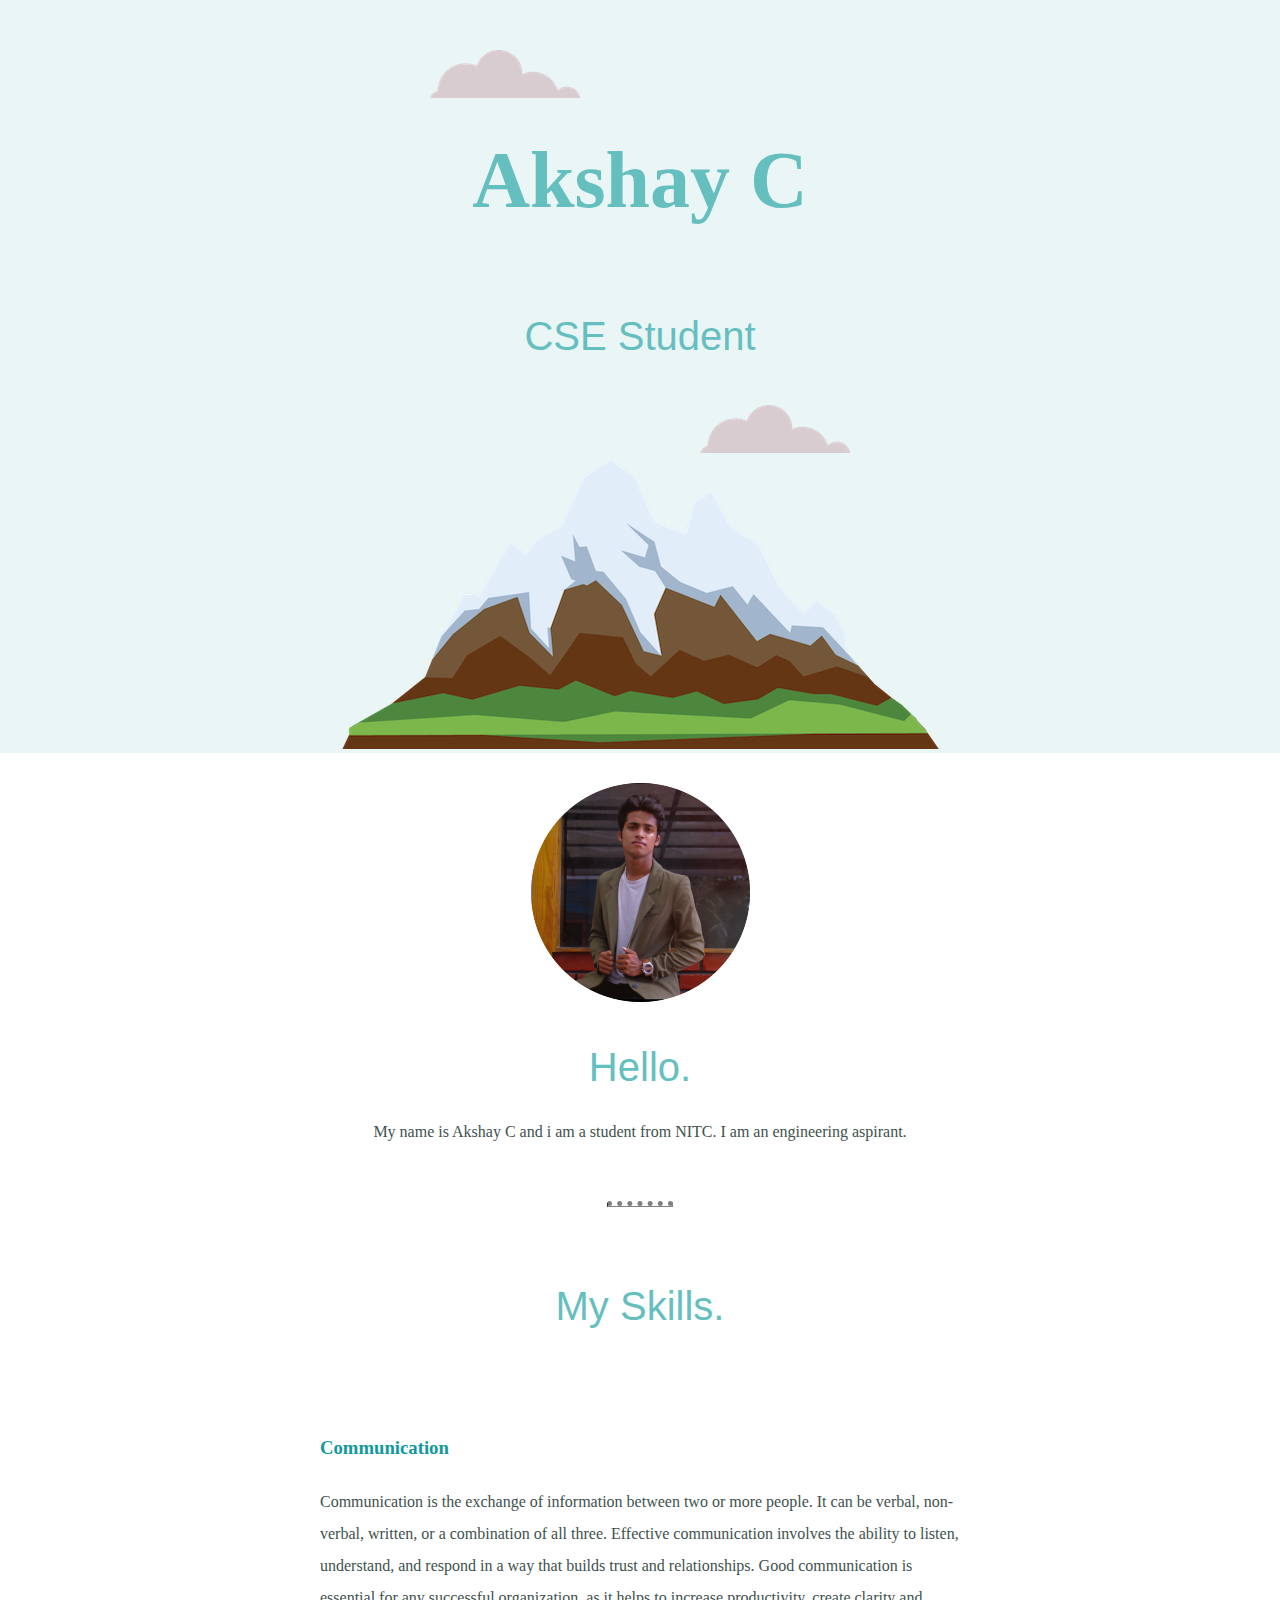
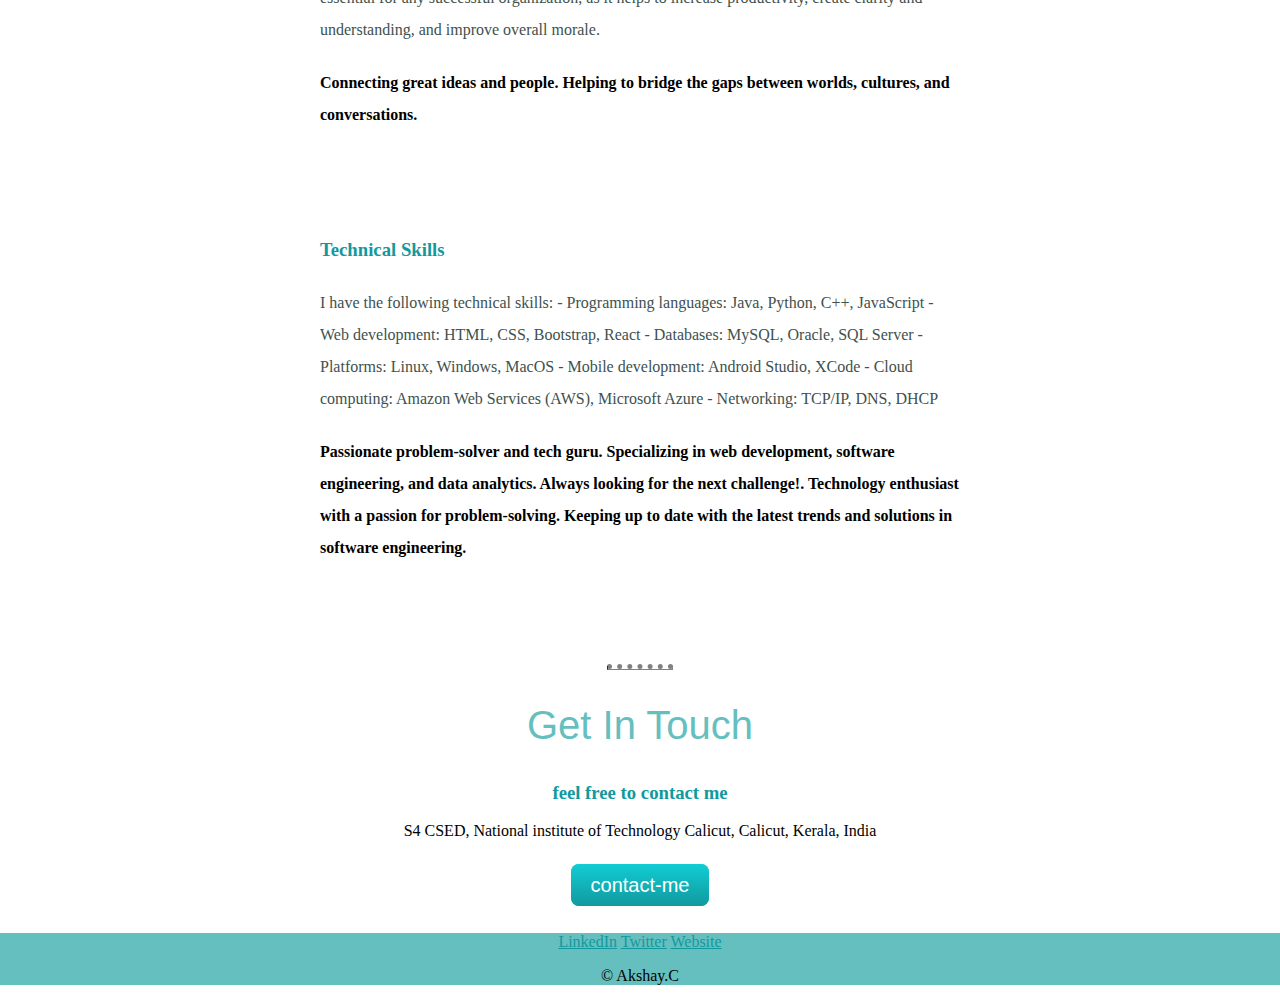
==== index.html @ 0a5bfb39 "add initial site website files" ====
<!DOCTYPE html>
<html lang="en">
    <head>
        <meta charset="utf-8">
        <link rel="stylesheet" href="styles.css">
        <link rel="icon" href="favicon.ico">
        <title>Akshay</title>
        <link rel="preconnect" href="https://fonts.googleapis.com">
<link rel="preconnect" href="https://fonts.gstatic.com" crossorigin>
<link href="https://fonts.googleapis.com/css2?family=Merienda&display=swap" rel="stylesheet">
    </head>
    <body>
        <div class="top-container">
            <img class="top-cloud" src="cloud.png">
            <h1>Akshay C</h1>
            <h2>CSE Student</h2>
            <img class="bottom-cloud" src="cloud.png">
            <img src="mountain.png">
        </div>
        <div class="middle-container">
            <div class="profile">
                <img class="akshay" src="Akshay.png">
                <br><br><br>
                <h2>Hello.</h2>
                <p class="p">My name is Akshay C and i am a student from NITC. I am an engineering aspirant.</p>
            </div><br><br>
            <hr class="hori" width="5%" ><br><br>
            <div class="skills">
                <h2 >My Skills.</h2>
                <div class="communication">
                    <img class="Communication-img" src="https://cdn-icons-png.flaticon.com/512/3002/3002662.png" alt="">
                    <h3>Communication</h3>
                    <p class="p">Communication is the exchange of information between two or more people. It can be verbal, non-verbal, written, or a combination of all three. Effective communication involves the ability to listen, understand, and respond in a way that builds trust and relationships. Good communication is essential for any successful organization, as it helps to increase productivity, create clarity and understanding, and improve overall morale.</p>
                    <h4 class="comm">Connecting great ideas and people. Helping to bridge the gaps between worlds, cultures, and conversations.</h4>
                </div>
                <div class="Technical-Skills">
                    <img class="Technical-Skills-img" src="https://cdn-icons-png.flaticon.com/512/4233/4233818.png" alt="">
                    <h3>Technical Skills</h3>
                    <p class="p" >I have the following technical skills:

                        - Programming languages: Java, Python, C++, JavaScript
                        
                        - Web development: HTML, CSS, Bootstrap, React
                        
                        - Databases: MySQL, Oracle, SQL Server
                        
                        - Platforms: Linux, Windows, MacOS
                        
                        - Mobile development: Android Studio, XCode
                        
                        - Cloud computing: Amazon Web Services (AWS), Microsoft Azure
                        
                        - Networking: TCP/IP, DNS, DHCP</p>
                    <h4 class="tech" >Passionate problem-solver and tech guru. Specializing in web development, software engineering, and data analytics. Always looking for the next challenge!. Technology enthusiast with a passion for problem-solving. Keeping up to date with the latest trends and solutions in software engineering.</h4>
                </div>
            </div>
            <hr class="hori" width="5%">
            <div class="contact-me">
                <h2>Get In Touch</h2>
                <h3>feel free to contact me</h3>
                <p>S4 CSED, National institute of Technology Calicut, Calicut, Kerala, India</p><br>
                <a class="btn" href="mailto:akshayc2002@email.com">contact-me</a>
            </div>
        </div><br><br>
        <div class="bottom-container">
            <a class="footer-link" href="https://www.linkedin.com/">LinkedIn</a>
            <a class="footer-link" href="https://twitter.com/">Twitter</a>
            <a class="footer-link" href="https://www.appbrewery.co/">Website</a>
            <p>© Akshay.C </p>
        </div>  
    </body>
</html>
---- styles.css ----
body{
    margin: 0;
    text-align: center;
    font-family: "Merriweather", serif;
}

h1{
    margin-top: 0;
    font-family: 'sacromento', cursive;
    font-size: 5rem;
    color:#66BFBF; 
    line-height: 2;
}

h2{
    font-family: 'Nanum Gothic', sans-serif;
    font-size: 2.5rem;
    color:#66BFBF;
    font-weight: normal;
}

h3{
    color: #11999E;
}

.footer-link{
    color: #11999E;
}

.top-container{
    background-color: #EAf6f6;
    position: relative;
    padding-top: 100px;
}

.p{
    color: #40514e;
}

.hori{
    border-top: 5px dotted;
    border-color: grey;
}

.bottom-cloud{
    position: absolute;
    left: 700px;
    bottom: 300px;
}

.top-cloud{
    position: absolute;
    right: 700px;
    top: 50px;
}

.akshay{
    position: relative;
    top: 30px;
}

.communication{
    width: 50%;
    margin: 100px auto 100px;
    text-align: left;
    line-height: 2;
}

.Technical-Skills{
    width: 50%;
    margin: 100px auto 100px;
    text-align: left;
    line-height: 2;
}

.Technical-Skills-img{
    width: 25%;
    float: right;
    margin-left: 30px;
}

.Communication-img{
    width: 25%;
    float: left;
    margin-right: 30px;
}

.btn {
    background: #11cdd4;
    background-image: -webkit-linear-gradient(top, #11cdd4, #11999e);
    background-image: -moz-linear-gradient(top, #11cdd4, #11999e);
    background-image: -ms-linear-gradient(top, #11cdd4, #11999e);
    background-image: -o-linear-gradient(top, #11cdd4, #11999e);
    background-image: linear-gradient(to bottom, #11cdd4, #11999e);
    -webkit-border-radius: 8;
    -moz-border-radius: 8;
    border-radius: 8px;
    font-family: Arial;
    color: #ffffff;
    font-size: 20px;
    padding: 10px 20px 10px 20px;
    text-decoration: none;
  }
  
  .btn:hover {
    background: #30e3cb;
    background-image: -webkit-linear-gradient(top, #30e3cb, #2bc4ad);
    background-image: -moz-linear-gradient(top, #30e3cb, #2bc4ad);
    background-image: -ms-linear-gradient(top, #30e3cb, #2bc4ad);
    background-image: -o-linear-gradient(top, #30e3cb, #2bc4ad);
    background-image: linear-gradient(to bottom, #30e3cb, #2bc4ad);
    text-decoration: none;
  }

  .bottom-container{
    background-color: #66BFBF;
  }
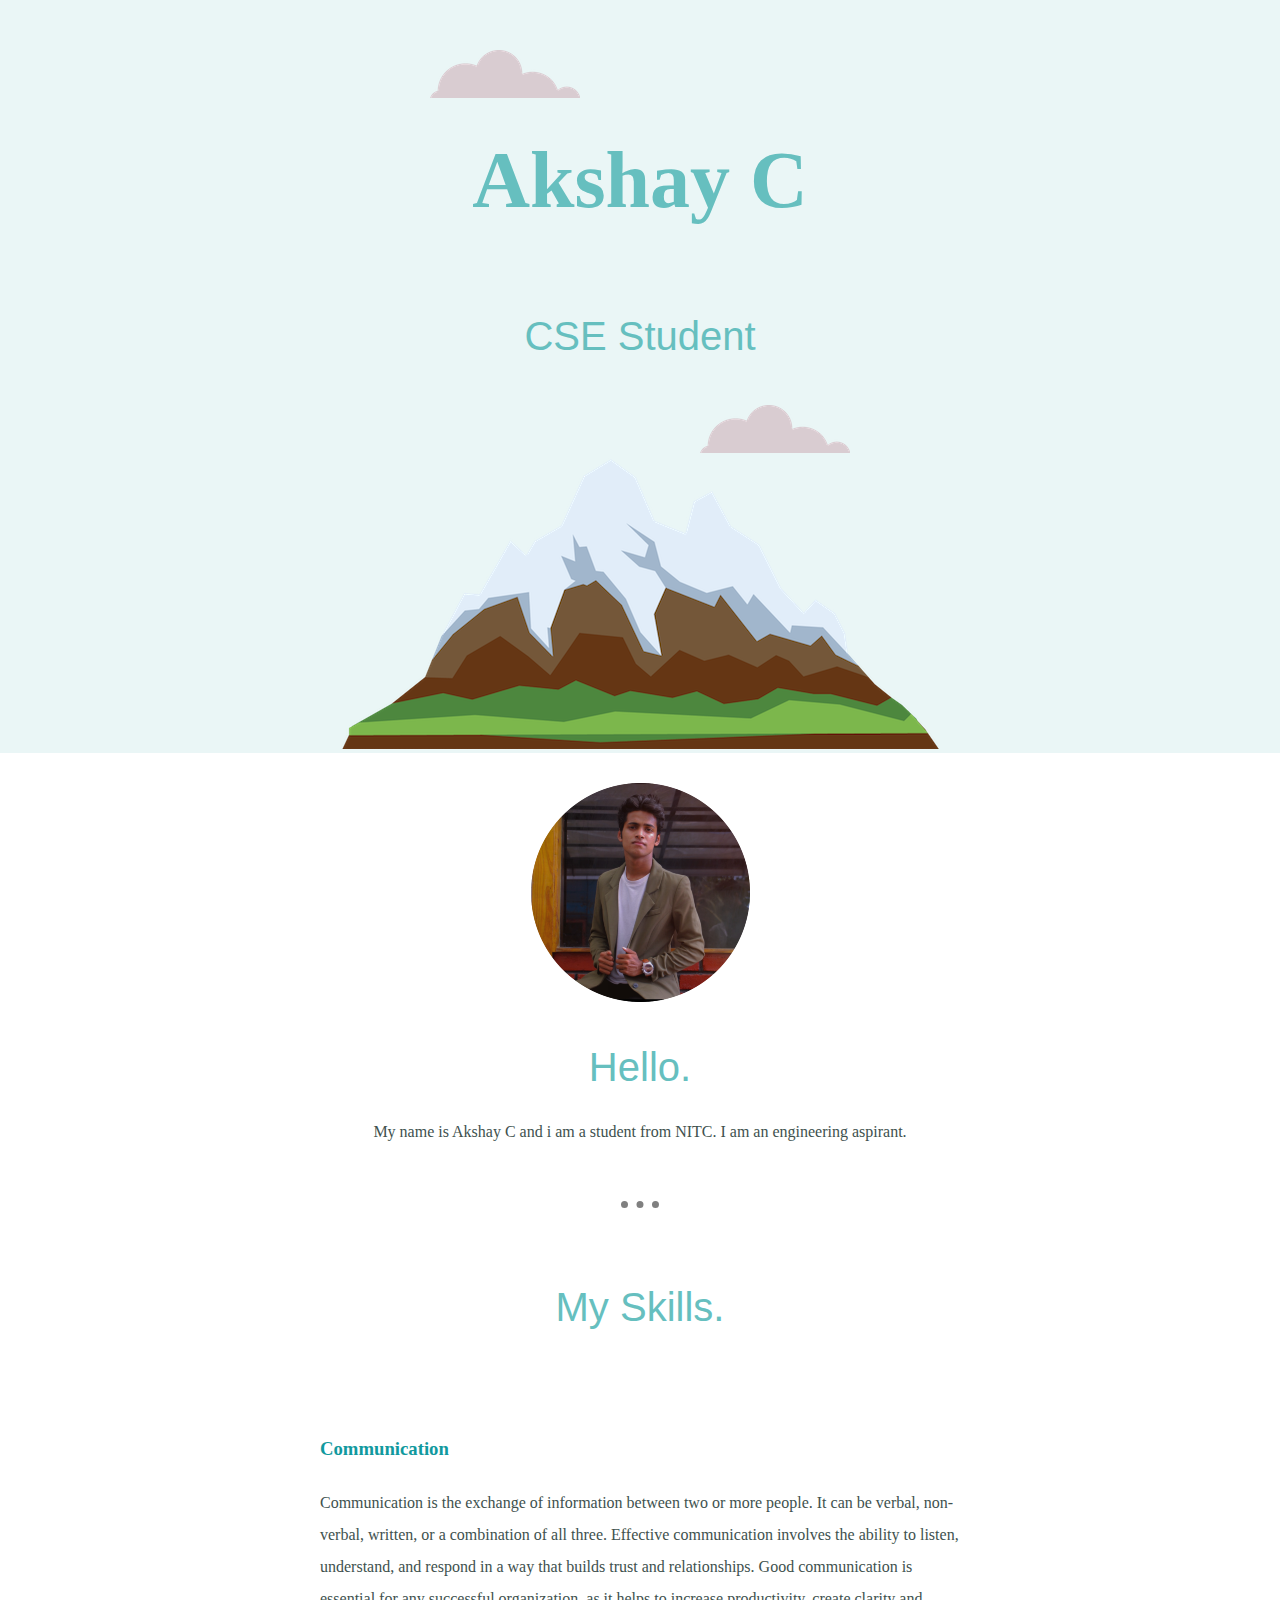
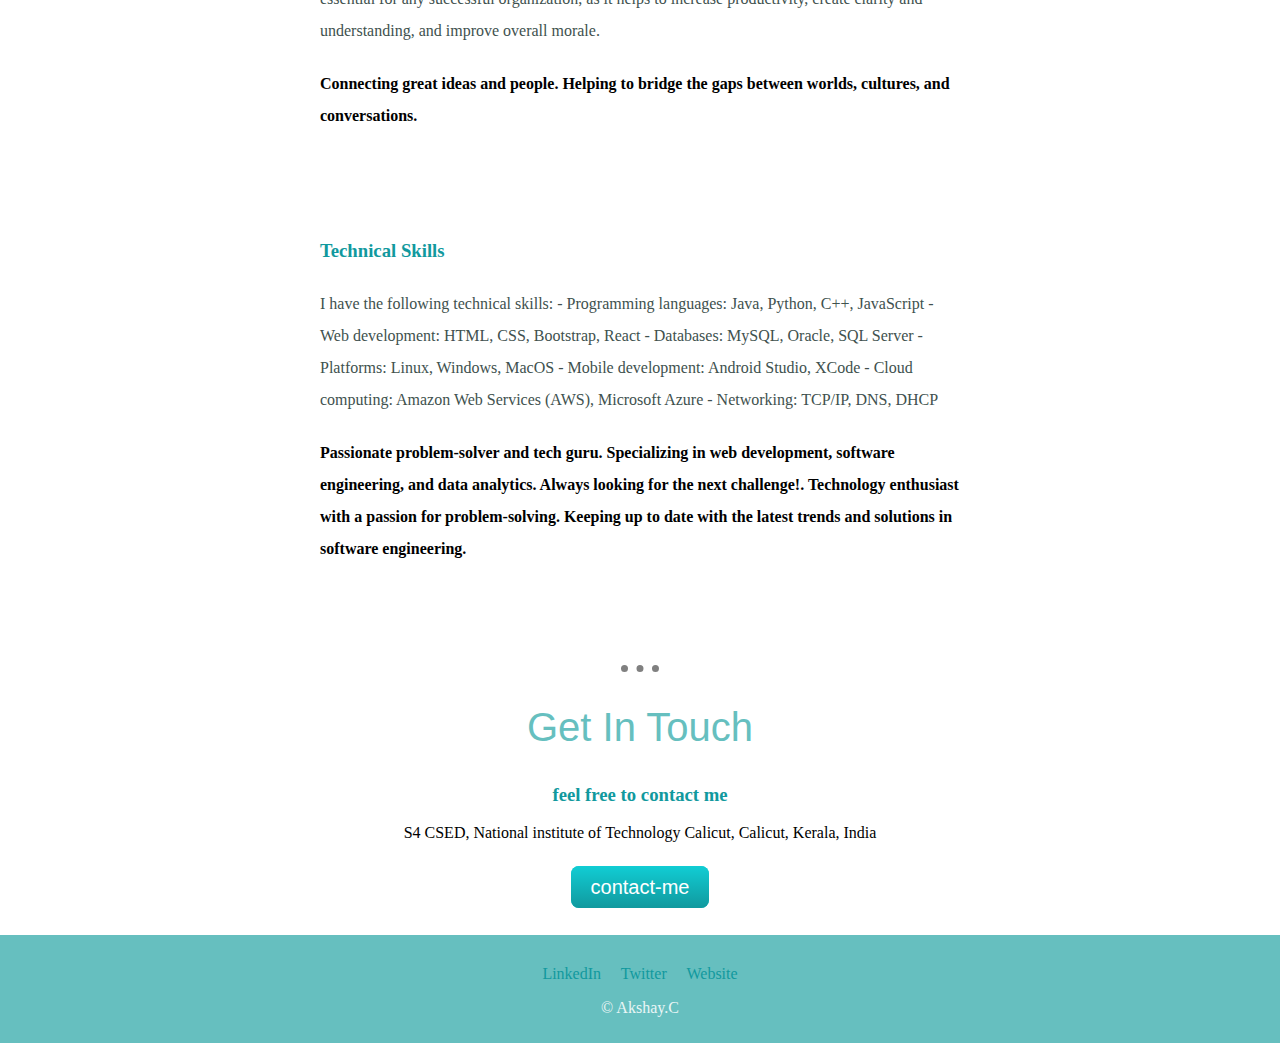
==== commit 48075701: "Add files via upload" ====
--- a/index.html
+++ b/index.html
@@ -24,7 +24,7 @@
                 <h2>Hello.</h2>
                 <p class="p">My name is Akshay C and i am a student from NITC. I am an engineering aspirant.</p>
             </div><br><br>
-            <hr class="hori" width="5%" ><br><br>
+            <hr class="hori" width="3%" ><br><br>
             <div class="skills">
                 <h2 >My Skills.</h2>
                 <div class="communication">
@@ -54,7 +54,7 @@
                     <h4 class="tech" >Passionate problem-solver and tech guru. Specializing in web development, software engineering, and data analytics. Always looking for the next challenge!. Technology enthusiast with a passion for problem-solving. Keeping up to date with the latest trends and solutions in software engineering.</h4>
                 </div>
             </div>
-            <hr class="hori" width="5%">
+            <hr class="hori" width="3%">
             <div class="contact-me">
                 <h2>Get In Touch</h2>
                 <h3>feel free to contact me</h3>
@@ -63,10 +63,10 @@
             </div>
         </div><br><br>
         <div class="bottom-container">
-            <a class="footer-link" href="https://www.linkedin.com/">LinkedIn</a>
-            <a class="footer-link" href="https://twitter.com/">Twitter</a>
+            <a class="footer-link" href="https://www.linkedin.com/">LinkedIn&emsp;</a>
+            <a class="footer-link" href="https://twitter.com/">Twitter&emsp;</a>
             <a class="footer-link" href="https://www.appbrewery.co/">Website</a>
-            <p>© Akshay.C </p>
+            <p class="foot">© Akshay.C </p>
         </div>  
     </body>
 </html>--- a/styles.css
+++ b/styles.css
@@ -25,6 +25,7 @@
 
 .footer-link{
     color: #11999E;
+    text-decoration: none;
 }
 
 .top-container{
@@ -38,7 +39,8 @@
 }
 
 .hori{
-    border-top: 5px dotted;
+    border-style: dotted none none;
+    border-width: 7px;
     border-color: grey;
 }
 
@@ -114,4 +116,10 @@
 
   .bottom-container{
     background-color: #66BFBF;
+    padding-bottom: 10px;
+    padding-top: 30px;
+  }
+
+  .foot{
+    color: #EAF6F6;
   }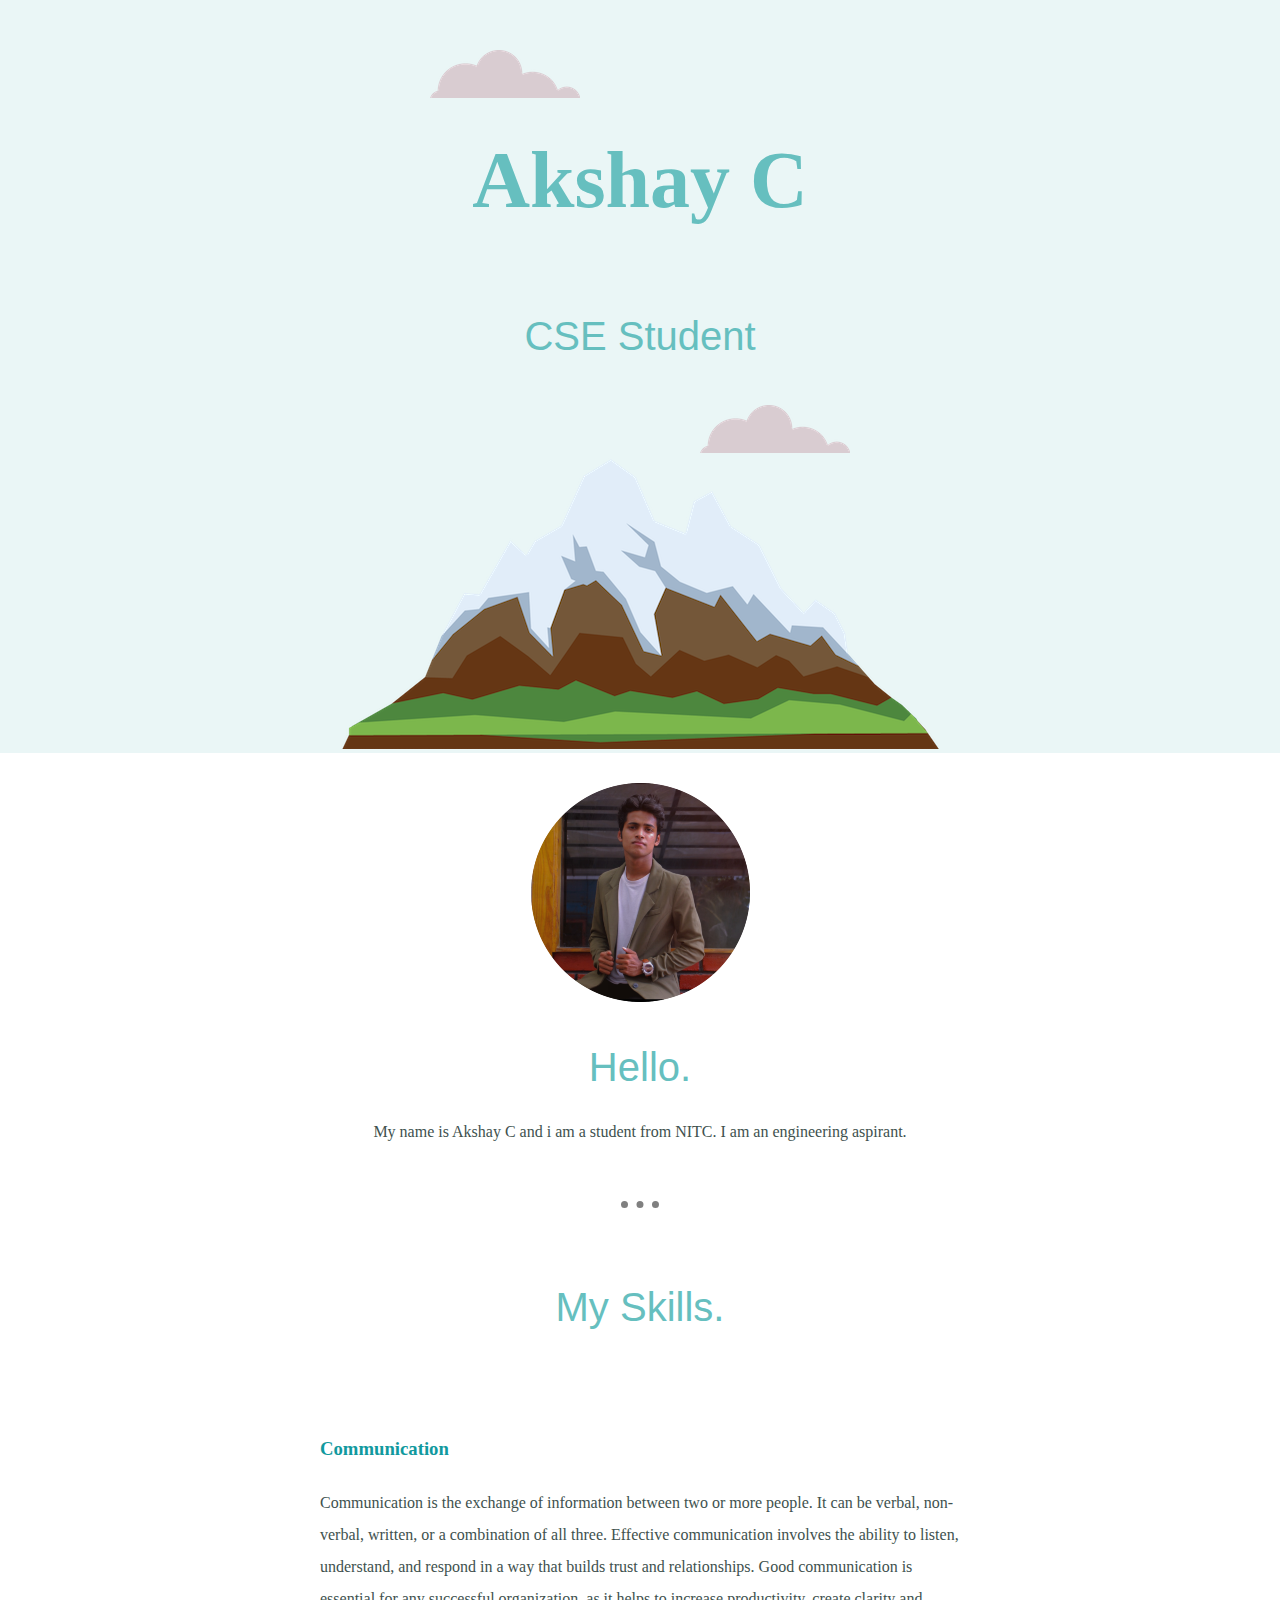
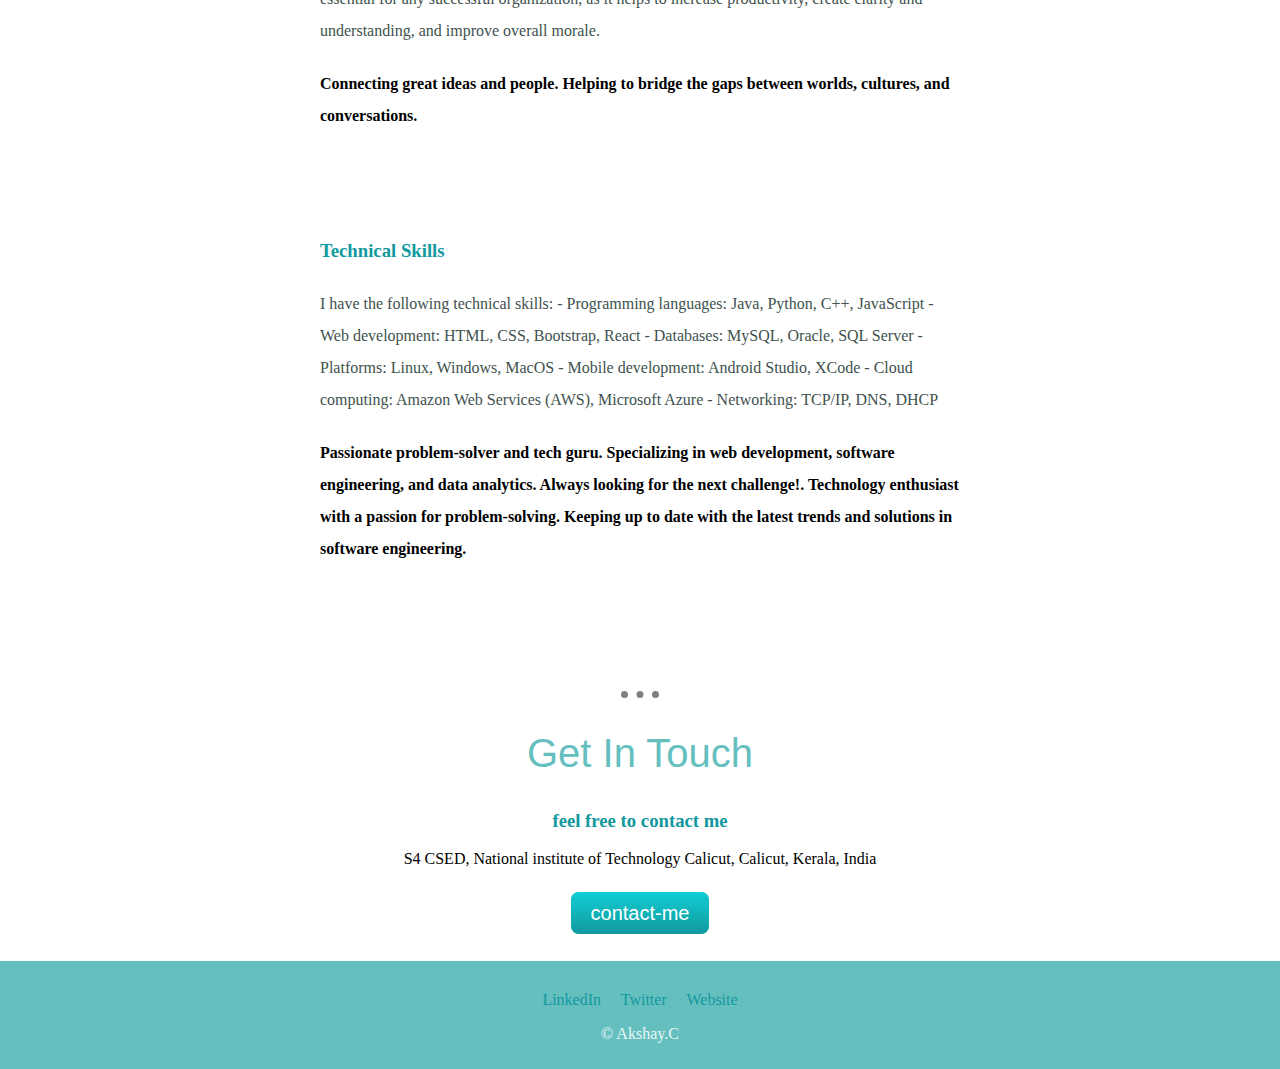
==== commit cf2ff990: "Update index.html" ====
--- a/index.html
+++ b/index.html
@@ -53,7 +53,7 @@
                         - Networking: TCP/IP, DNS, DHCP</p>
                     <h4 class="tech" >Passionate problem-solver and tech guru. Specializing in web development, software engineering, and data analytics. Always looking for the next challenge!. Technology enthusiast with a passion for problem-solving. Keeping up to date with the latest trends and solutions in software engineering.</h4>
                 </div>
-            </div>
+            </div><br>
             <hr class="hori" width="3%">
             <div class="contact-me">
                 <h2>Get In Touch</h2>
@@ -69,4 +69,4 @@
             <p class="foot">© Akshay.C </p>
         </div>  
     </body>
-</html>+</html>
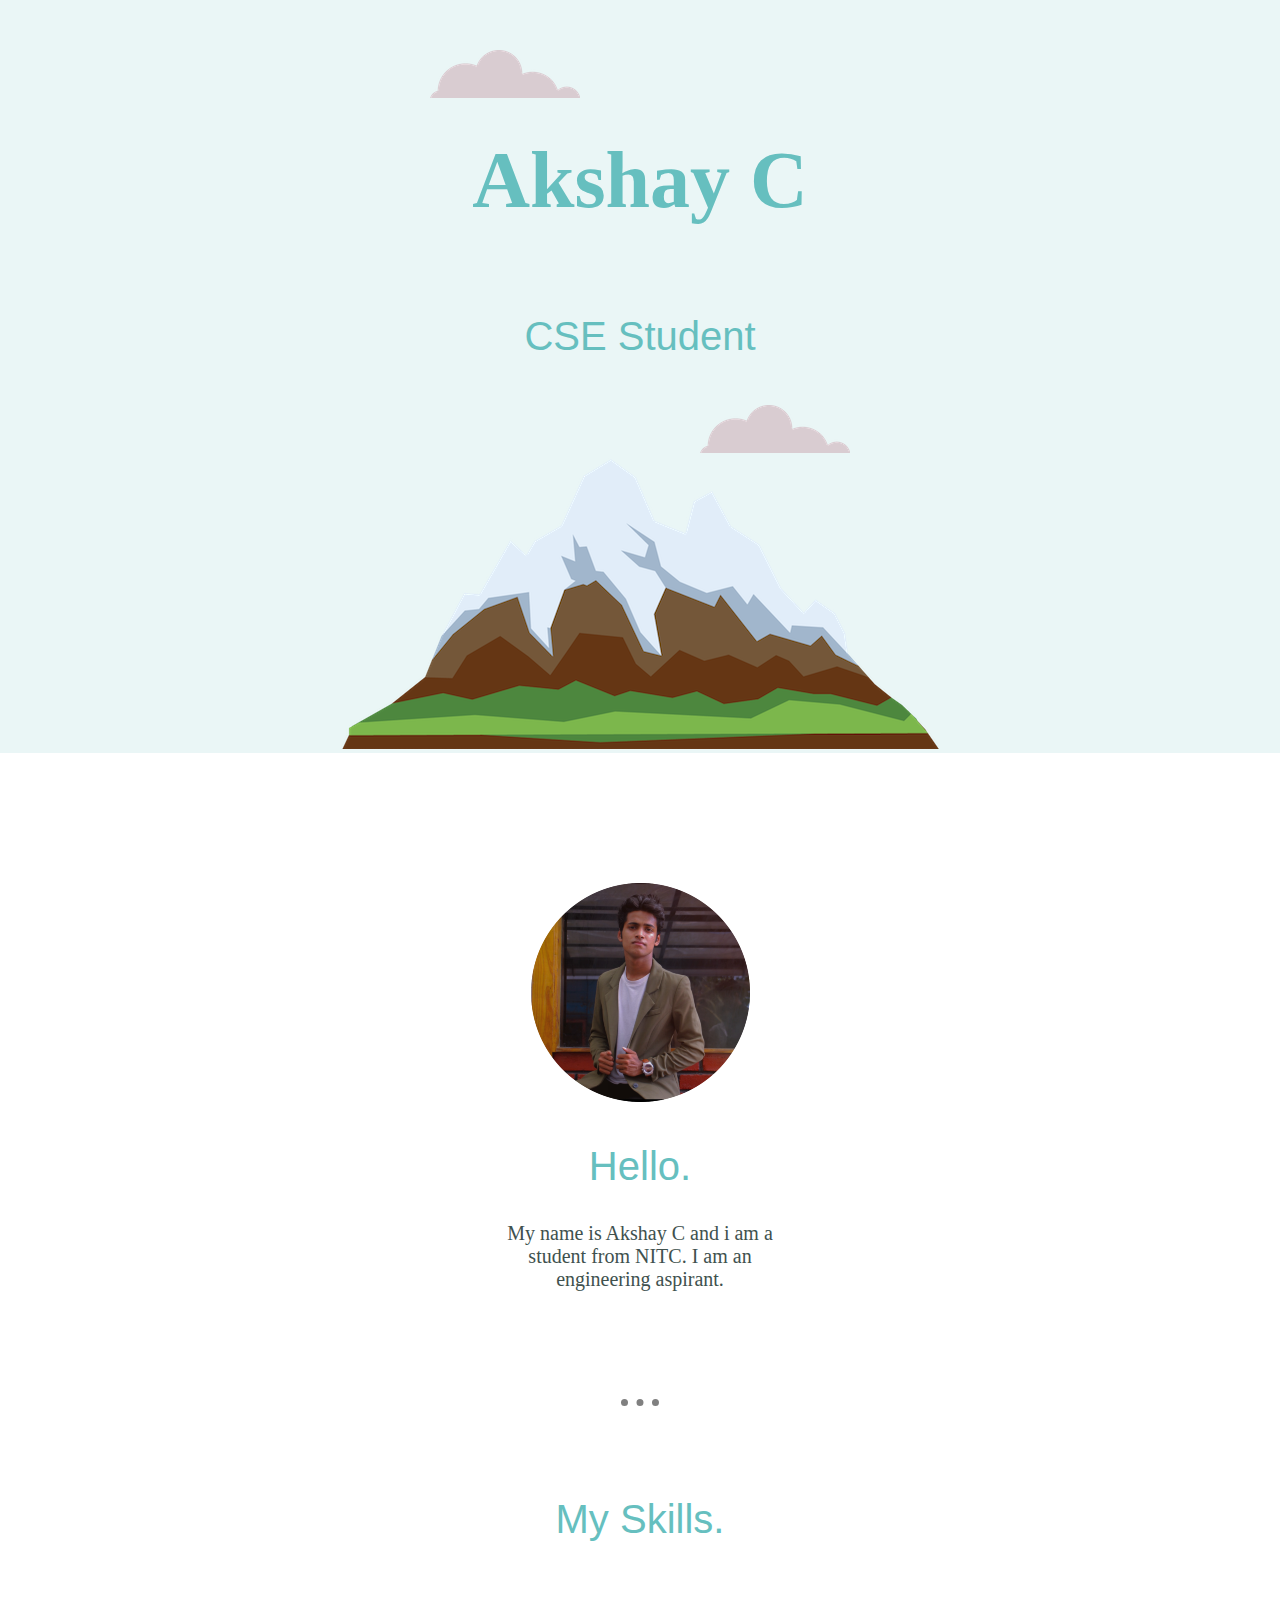
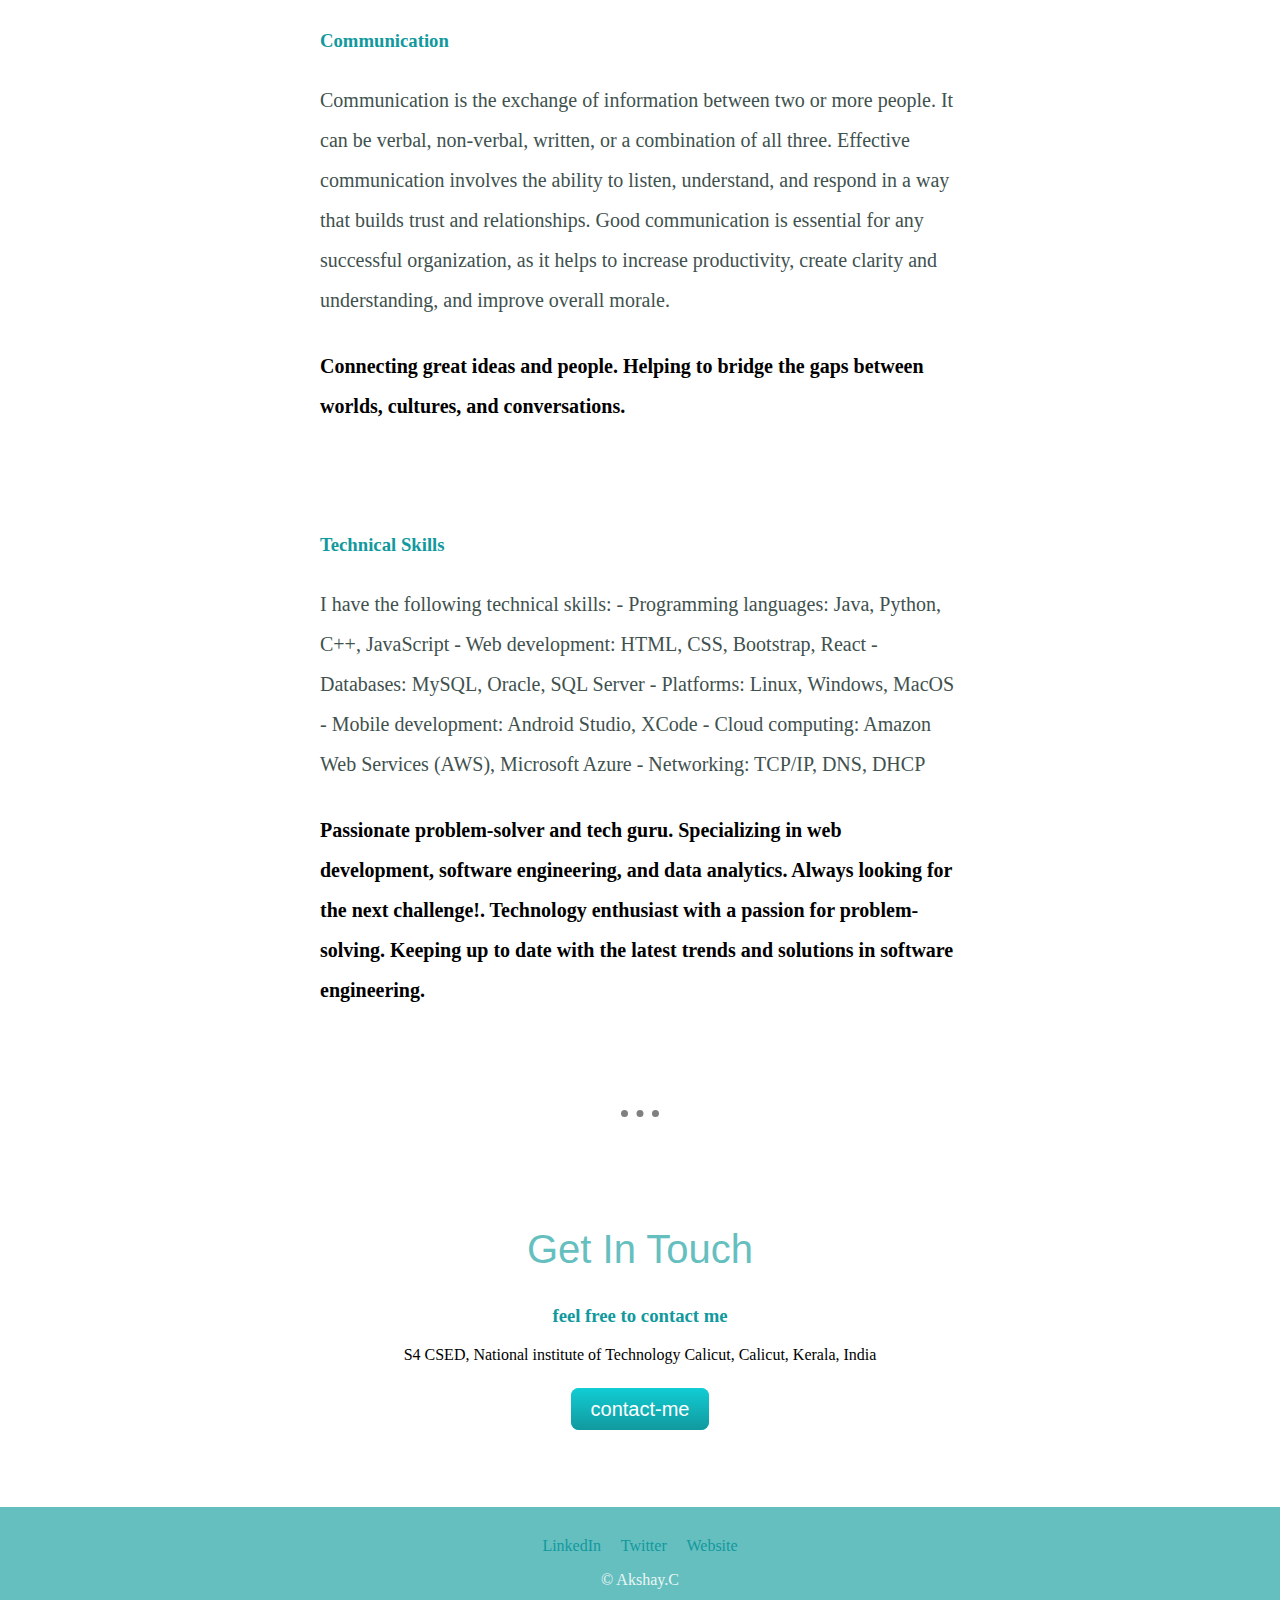
==== commit 63826f63: "Add files via upload" ====
--- a/index.html
+++ b/index.html
@@ -20,11 +20,10 @@
         <div class="middle-container">
             <div class="profile">
                 <img class="akshay" src="Akshay.png">
-                <br><br><br>
                 <h2>Hello.</h2>
-                <p class="p">My name is Akshay C and i am a student from NITC. I am an engineering aspirant.</p>
-            </div><br><br>
-            <hr class="hori" width="3%" ><br><br>
+                <p class="intro">My name is Akshay C and i am a student from NITC. I am an engineering aspirant.</p>
+            </div>
+            <hr class="hori" width="3%" >
             <div class="skills">
                 <h2 >My Skills.</h2>
                 <div class="communication">
@@ -53,12 +52,13 @@
                         - Networking: TCP/IP, DNS, DHCP</p>
                     <h4 class="tech" >Passionate problem-solver and tech guru. Specializing in web development, software engineering, and data analytics. Always looking for the next challenge!. Technology enthusiast with a passion for problem-solving. Keeping up to date with the latest trends and solutions in software engineering.</h4>
                 </div>
-            </div><br>
+            </div>
             <hr class="hori" width="3%">
+            <br>
             <div class="contact-me">
                 <h2>Get In Touch</h2>
                 <h3>feel free to contact me</h3>
-                <p>S4 CSED, National institute of Technology Calicut, Calicut, Kerala, India</p><br>
+                <p class="crd">S4 CSED, National institute of Technology Calicut, Calicut, Kerala, India</p><br>
                 <a class="btn" href="mailto:akshayc2002@email.com">contact-me</a>
             </div>
         </div><br><br>
@@ -69,4 +69,4 @@
             <p class="foot">© Akshay.C </p>
         </div>  
     </body>
-</html>
+</html>--- a/styles.css
+++ b/styles.css
@@ -23,6 +23,10 @@
     color: #11999E;
 }
 
+h4{
+    font-size: 20px;
+}
+
 .footer-link{
     color: #11999E;
     text-decoration: none;
@@ -36,6 +40,15 @@
 
 .p{
     color: #40514e;
+    font-size: 20px;
+}
+
+.intro{
+    color: #40514e;
+    font-size: 20px;
+    padding-bottom: 50px;
+    width: 25%;
+    margin: auto;
 }
 
 .hori{
@@ -59,12 +72,14 @@
 .akshay{
     position: relative;
     top: 30px;
+    padding-bottom: 35px;
 }
 
 .communication{
     width: 50%;
     margin: 100px auto 100px;
     text-align: left;
+    margin-top: 80px;
     line-height: 2;
 }
 
@@ -82,7 +97,7 @@
 }
 
 .Communication-img{
-    width: 25%;
+    width: 30%;
     float: left;
     margin-right: 30px;
 }
@@ -122,4 +137,25 @@
 
   .foot{
     color: #EAF6F6;
+  }
+  
+  .skills{
+    padding-top: 50px;
+  }
+
+  .contact-me{
+    padding-top: 50px;
+    padding-bottom: 50px;
+  }
+
+  .crd{
+    font-family: "Merriweather", serif;
+  }
+
+  .profile{
+    padding-bottom: 50px;
+  }
+
+  .middle-container{
+    padding-top: 100px;
   }